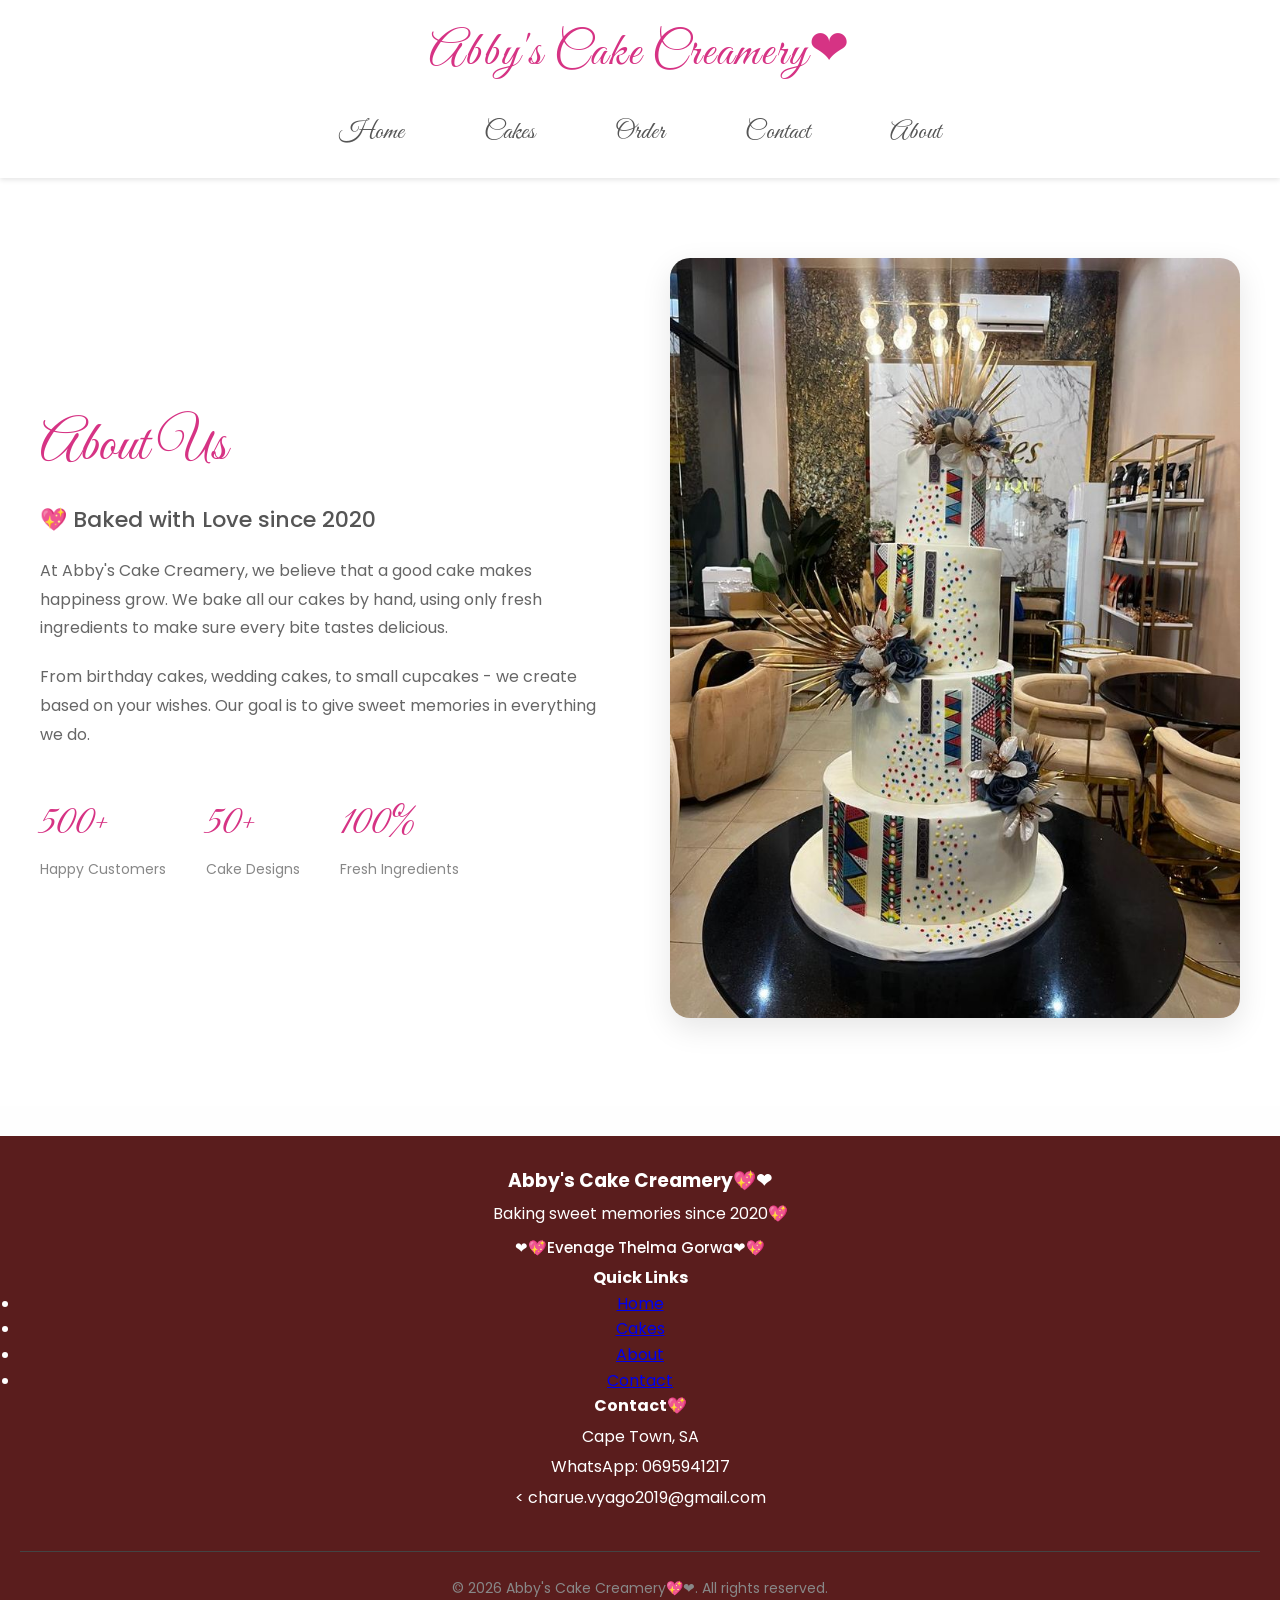
==== about.html @ 20e51cf8 "change" ====
<!DOCTYPE html>
<html lang="en">
<head>
    <meta charset="UTF-8">
    <meta name="viewport" content="width=device-width, initial-scale=1.0">
    <title>Abby's Cake Creamery❤</title>
    
    <!-- Google Fonts -->
    <link href="https://fonts.googleapis.com/css2?family=Great+Vibes&family=Poppins:wght@300;400;500;600&display=swap" rel="stylesheet">
    
    <link rel="stylesheet" href="css/cake.css">
</head>
<body>
    <div id="header-placeholder"></div>

    <main>
        <section class="about-section">
            <div class="about-container">
                
                <div class="about-text">
                    <h2>About Us</h2>
                    <h3>💖 Baked with Love since 2020</h3>
                    <p>
                       At Abby's Cake Creamery, we believe that a good cake makes happiness grow. 
                       We bake all our cakes by hand, using only fresh ingredients to make sure 
                        every bite tastes delicious.</p>

                    <p>From birthday cakes, wedding cakes, to small cupcakes - we create 
                    based on your wishes. Our goal is to give sweet memories in everything we do.</p>
                    
                    <div class="about-stats">
                        <div class="stat">
                            <h4>500+</h4>
                            <p>Happy Customers</p>
                        </div>
                        <div class="stat">
                            <h4>50+</h4>
                            <p>Cake Designs</p>
                        </div>
                        <div class="stat">
                            <h4>100%</h4>
                            <p>Fresh Ingredients</p>
                        </div>
                    </div>
                </div>

                <div class="about-image">
                    <img src="images/culturalWed2.jpeg" alt="Our Baker">
                </div>

            </div>
        </section>
    </main>

    <div id="footer-placeholder"></div>

    <script>
        fetch('components/header.html')
            .then(res => res.text())
            .then(data => document.getElementById('header-placeholder').innerHTML = data);
        
        fetch('components/footer.html')
            .then(res => res.text())
            .then(data => document.getElementById('footer-placeholder').innerHTML = data);
    </script>
</body>
</html>
---- css/cake.css ----
/* =====  STYLES ===== */
* {
    margin: 0;
    padding: 0;
    box-sizing: border-box;
}

title {
    font-family: 'Great Vibes', cursive;
}

body {
    font-family: 'Poppins', sans-serif;
    line-height: 1.6;
    color: #333;
    background-color: #fefefe;
}

.container {
    max-width: 1200px;
    margin: 0 auto;
    padding: 0 20px;
}

/* ===== HEADER ===== */
header {
    background-color: #fff;
    box-shadow: 0 2px 5px rgba(0,0,0,0.1);
    padding: 15px 0;
    position: sticky;
    top: 0;
    z-index: 100;
}

header h1 {
    color: #d63384;
    text-align: center;
    margin-bottom: 10px;
    font-size: 28px;
}


header h1 a {
    font-family: 'Great Vibes', cursive;
    color: #d63384;
    font-size: 48px;
    text-decoration: none;
    letter-spacing: 2px;
    font-weight: 400;
}

nav {
    text-align: center;
}

nav a {
    font-family: 'Great Vibes',cursive;
    text-decoration: none;
    color: #555;
    margin: 0 20px;
    font-weight: 400;
    padding: 10px 18px;
    border-radius: 8px;
    transition: all 0.3s ease;
    font-size: 26px;
    display: inline-block;
}

nav a:hover {
    background-color: #ffe6f0;
    color: #a233d6;
    transform: scale(1.05);
}

nav a.active {
    background-color: #d633c0;
    color: white;
}

/* ===== HERO SECTION ===== */

.hero {
    background: linear-gradient(rgba(0, 0, 0, 0.5), rgba(0, 0, 0, 0.5)), 
                url('../images/hero-cake.jpeg') center/cover no-repeat;
    color: white;
    text-align: center;
    padding: 120px 20px;
    min-height: 500px;
    display: flex;
    align-items: center;
    justify-content: center;
}

.hero-content h2 {
    font-family: 'Great Vibes', cursive;
    font-size: 56px;
    margin-bottom: 15px;
    font-weight: normal;
}

.hero-content p {
    font-family: 'Poppins', sans-serif;
    font-size: 20px;
    margin-bottom: 30px;
}

.btn, .btn-secondary {
    display: inline-block;
    padding: 12px 30px;
    margin: 0 10px;
    border-radius: 25px;
    text-decoration: none;
    font-weight: bold;
    transition: all 0.3s ease;
}

.btn {
    background-color: white;
    color: #d63384;
}

.btn:hover {
    background-color: #ffe6f0;
    transform: translateY(-2px);
}

.btn-secondary {
    background-color: transparent;
    color: white;
    border: 2px solid white;
}

.btn-secondary:hover {
    background-color: white;
    color: #d63384;
}

/* ===== FEATURED CAKES ===== */
.featured {
    padding: 60px 20px;
    text-align: center;
}

.featured h2 {
    font-family: 'Great Vibes' , cursive;
    color: #d63384;
    font-size: 48px;
    margin-bottom: 40px;
    font-weight: normal;
}

.cake-grid {
    display: grid;
    grid-template-columns: repeat(auto-fit, minmax(300px, 1fr));
    gap: 30px;
    max-width: 1200px;
    margin: 0 auto;
}

.cake-card {
    background: white;
    border-radius: 15px;
    box-shadow: 0 5px 15px rgba(0,0,0,0.1);
    overflow: hidden;
    transition: transform 0.3s ease;
}

.cake-card:hover {
    transform: translateY(-5px);
}

.cake-card img {
    width: 100%;
    height: 250px;
    object-fit: cover;
}

.cake-card h3 {
    font-family: 'Great Vibes', cursive;
    color: #333;
    padding: 15px 15px 5px;
    font-size: 28px;
    font-weight: normal;
}

.cake-card .price {
    font-family: 'Poppins' , sans-serif;
    color: #d63384;
    font-size: 20px;
    font-weight: 600;
    padding: 0 15px 15px;
}

.btn-small {
    display: block;
    background-color: #d63384;
    color: white;
    text-align: center;
    padding: 12px;
    text-decoration: none;
    font-weight: bold;
    transition: background 0.3s ease;
}

.btn-small:hover {
    background-color: #b02a5b;
}

/* ===== ABOUT PREVIEW ===== */
.about-preview {
    background-color: #fff5f8;
    padding: 60px 20px;
    text-align: center;
}

.about-preview h2 {
    font-family: 'Great Vibes', cursive;
    color: #d63384;
    font-size: 36px;
    margin-bottom: 40px;
    font-weight: normal;
}

.features {
    display: grid;
    grid-template-columns: repeat(auto-fit, minmax(250px, 1fr));
    gap: 30px;
    max-width: 1000px;
    margin: 0 auto;
}

.feature {
    background: white;
    padding: 30px;
    border-radius: 10px;
    box-shadow: 0 3px 10px rgba(0,0,0,0.1);
}

.feature h3 {
    font-family: 'Great Vibes', cursive;
    color: #d63384;
    margin-bottom: 10px;
    font-size: 20px;
}

/* ===== FOOTER ===== */
footer {
    background-color: #5a1d1d;
    color: white;
    text-align: center;
    padding: 30px 20px;
    margin-top: 30px;
}

footer p {
    margin: 5px 0;
}

.datetime {
    margin-top: 10px;
    font-size: 14px;
    color: #ccc;
    font-style: italic;
}

/* ===== MOBILE RESPONSIVE ===== */
@media (max-width: 768px) {
    .hero-content h2 {
        font-size: 32px;
    }
    
    nav a {
        display: block;
        margin: 5px 0;
    }
    
    .btn, .btn-secondary {
        display: block;
        margin: 10px auto;
        max-width: 200px;
    }
    
    .hero {
        padding: 60px 20px;
    }
}

/* ===== CAKE PAGE STYLES ===== */
.page-header {
    background: linear-gradient(rgba(214, 51, 132, 0.9), rgba(214, 51, 132, 0.9));
    color: white;
    text-align: center;
    padding: 60px 20px;
}

.page-header h2 {
    font-family: 'Great Vibes', cursive;
    font-size: 50px;
    margin-bottom: 10px;
    font-weight: normal;
}

.page-header p {
    font-size: 18px;
}

.filters {
    padding: 30px 20px;
    background-color: #fff5f8;
}

.filters .container {
    display: flex;
    gap: 20px;
    justify-content: center;
    flex-wrap: wrap;
}

#searchInput, #categoryFilter {
    padding: 12px 20px;
    border: 2px solid #d63384;
    border-radius: 25px;
    font-size: 16px;
    width: 250px;
    outline: none;
}

#searchInput:focus, #categoryFilter:focus {
    border-color: #b02a5b;
}

.all-cakes {
    padding: 40px 20px;
    min-height: 400px;
}

.category {
    color: #777;
    font-size: 14px;
    padding: 0 15px 10px;
    font-style: italic;
}

@media (max-width: 768px) {
    #searchInput, #categoryFilter {
        width: 100%;
    }
}

/* Order Page */
.order-section {
    padding: 40px 20px;
}

.order-grid {
    display: grid;
    grid-template-columns: 1fr 1fr;
    gap: 40px;
    max-width: 1000px;
    margin: 0 auto;
}

.order-cake-info img {
    width: 100%;
    border-radius: 10px;
    box-shadow: 0 4px 8px rgba(0,0,0,0.1);
}

.order-cake-info h3 { 
    font-family: 'Great Vibes', cursive;
    color: #d63384;
    font-size: 36px;
    margin: 15px 0 10px;
    font-weight: normal;
}

.order-form {
    background: white;
    padding: 30px;
    border-radius: 10px;
    box-shadow: 0 4px 8px rgba(0,0,0,0.1);
}

.order-form h3 {
    font-family: 'Great Vibes', cursive;
    color: #d63384;
    margin-bottom: 20px;
    font-size: 32px;
    font-weight: normal;
}

.feature p, .btn, .btn-small, .order-form, .order-form-input, .order-form textarea, footer{
    font-family: 'Poppins',sans-serif;
}

.order-form label {
    display: block;
    margin-top: 15px;
    margin-bottom: 5px;
    font-weight: bold;
    color: #333;
}

.order-form input,
.order-form textarea {
    width: 100%;
    padding: 10px;
    border: 2px solid #f8d7da;
    border-radius: 5px;
    font-size: 16px;
    box-sizing: border-box;
}

.order-form input:focus,
.order-form textarea:focus {
    outline: none;
    border-color: #d63384;
}

.order-form .btn {
    width: 100%;
    margin-top: 20px;
    padding: 15px;
    font-size: 18px;
}

.desc {
    color: #666;
    line-height: 1.6;
    margin-top: 10px;
}

/* CONTACT PAGE */
.contact-section {
    padding: 80px 20px;
    background: #fff9fb;
}

.contact-container {
    max-width: 1200px;
    margin: 0 auto;
    display: grid;
    grid-template-columns: 1fr 1fr;
    gap: 50px;
    align-items: start;
}

.contact-info h2 {
    font-family: 'Great Vibes', cursive;
    font-size: 48px;
    color: #d63384;
    margin-bottom: 20px;
    font-weight: normal;
}

.contact-info p {
    font-family: 'Poppins', sans-serif;
    font-size: 16px;
    color: #555;
    line-height: 1.6;
}

.info-item {
    margin-top: 30px;
}

.info-item h3 {
    font-family: 'Poppins', sans-serif;
    font-size: 20px;
    color: #d63384;
    margin-bottom: 8px;
}

.contact-map iframe {
    box-shadow: 0 8px 20px rgba(0,0,0,0.1);
}

/* ABOUT PAGE */
.about-section {
    padding: 80px 20px;
    background: white;
}

.about-container {
    max-width: 1200px;
    margin: 0 auto;
    display: grid;
    grid-template-columns: 1fr 1fr;
    gap: 60px;
    align-items: center;
}

.about-text h2 {
    font-family: 'Great Vibes', cursive;
    font-size: 56px;
    color: #d63384;
    margin-bottom: 10px;
    font-weight: normal;
}

.about-text h3 {
    font-family: 'Poppins', sans-serif;
    font-size: 22px;
    color: #555;
    margin-bottom: 20px;
    font-weight: 500;
}

.about-text p {
    font-family: 'Poppins', sans-serif;
    font-size: 16px;
    color: #666;
    line-height: 1.8;
    margin-bottom: 20px;
}

.about-stats {
    display: flex;
    gap: 40px;
    margin-top: 40px;
}

.stat h4 {
    font-family: 'Great Vibes', cursive;
    font-size: 42px;
    color: #d63384;
    margin: 0;
    font-weight: normal;
}

.stat p {
    font-size: 14px;
    margin: 0;
    color: #888;
}

.about-image img {
    width: 100%;
    border-radius: 20px;
    box-shadow: 0 10px 30px rgba(0,0,0,0.1);
}

.footer-name {
    font-size: 15px;
    font-weight: 500;
    color: white;
    margin-top: 10px;
}

.footer-col i {
    color: #ff8ac7;
    margin-right: 8px;
}

.footer-bottom {
    text-align: center;
    margin-top: 40px;
    padding-top: 20px;
    border-top: 1px solid #444;
    color: #888;
    font-size: 14px;
}

.datetime {
    margin-top: 5px;
    font-size: 13px;
    color: #aaa;
}

/* Mobile */
@media (max-width: 768px) {
    .about-container {
        grid-template-columns: 1fr;
    }
    .about-stats {
        justify-content: space-between;
    }
}
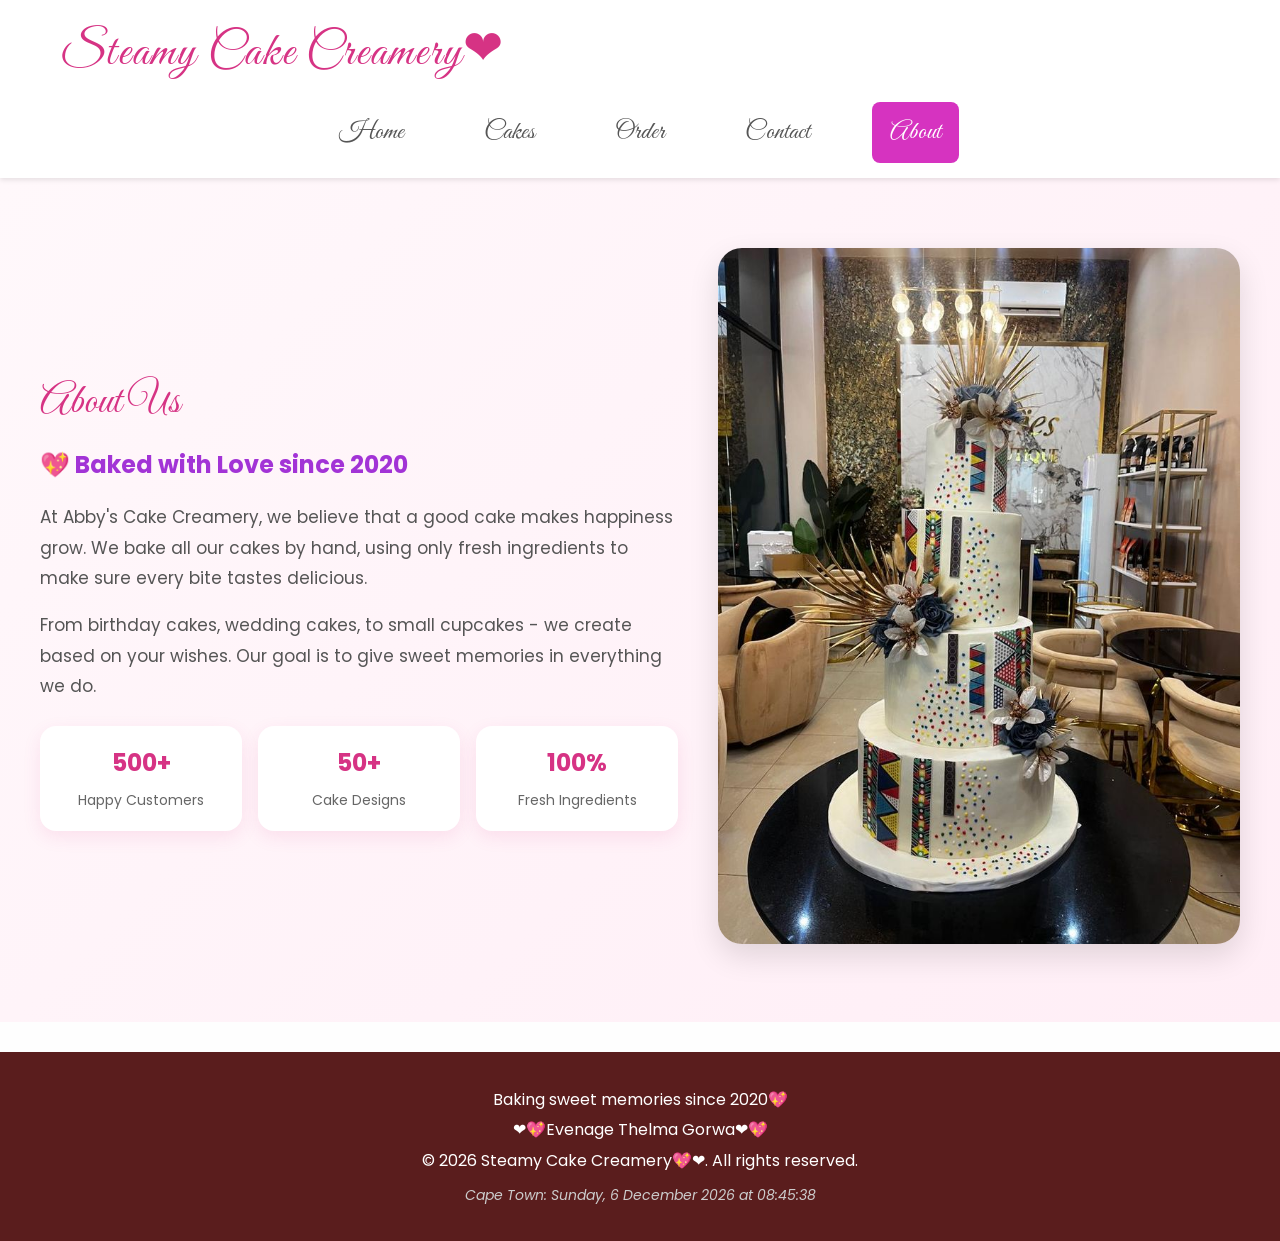
==== commit 71772418: "changes" ====
--- a/about.html
+++ b/about.html
@@ -3,7 +3,7 @@
 <head>
     <meta charset="UTF-8">
     <meta name="viewport" content="width=device-width, initial-scale=1.0">
-    <title>Abby's Cake Creamery❤</title>
+    <title>Steamy Cake Creamery❤</title>
     
     <!-- Google Fonts -->
     <link href="https://fonts.googleapis.com/css2?family=Great+Vibes&family=Poppins:wght@300;400;500;600&display=swap" rel="stylesheet">
@@ -20,8 +20,7 @@
                 <div class="about-text">
                     <h2>About Us</h2>
                     <h3>💖 Baked with Love since 2020</h3>
-                    <p>
-                       At Abby's Cake Creamery, we believe that a good cake makes happiness grow. 
+                    <p>At Abby's Cake Creamery, we believe that a good cake makes happiness grow. 
                        We bake all our cakes by hand, using only fresh ingredients to make sure 
                         every bite tastes delicious.</p>
 
@@ -63,5 +62,6 @@
             .then(res => res.text())
             .then(data => document.getElementById('footer-placeholder').innerHTML = data);
     </script>
+    <script src="js/main.js"></script>
 </body>
 </html>
--- a/css/cake.css
+++ b/css/cake.css
@@ -32,13 +32,18 @@
     z-index: 100;
 }
 
+.header-top {
+    display: flex;
+    justify-content: space-between;
+    align-items: center;
+}
+
 header h1 {
     color: #d63384;
     text-align: center;
     margin-bottom: 10px;
     font-size: 28px;
 }
-
 
 header h1 a {
     font-family: 'Great Vibes', cursive;
@@ -77,8 +82,40 @@
     color: white;
 }
 
+/* ===== HAMBURGER MENU ===== */
+.hamburger {
+    display: none;
+    flex-direction: column;
+    justify-content: space-between;
+    width: 30px;
+    height: 22px;
+    background: transparent;
+    border: none;
+    cursor: pointer;
+    padding: 0;
+    z-index: 101;
+}
+
+.hamburger span {
+    display: block;
+    height: 3px;
+    width: 100%;
+    background-color: #d63384;
+    border-radius: 2px;
+    transition: all 0.3s ease;
+}
+
+.hamburger.active span:nth-child(1) {
+    transform: rotate(45deg) translate(5px, 5px);
+}
+.hamburger.active span:nth-child(2) {
+    opacity: 0;
+}
+.hamburger.active span:nth-child(3) {
+    transform: rotate(-45deg) translate(7px, -6px);
+}
+
 /* ===== HERO SECTION ===== */
-
 .hero {
     background: linear-gradient(rgba(0, 0, 0, 0.5), rgba(0, 0, 0, 0.5)), 
                 url('../images/hero-cake.jpeg') center/cover no-repeat;
@@ -169,6 +206,12 @@
     transform: translateY(-5px);
 }
 
+.cake-card.selected-cake {
+    border: 3px solid #d63384;
+    box-shadow: 0 0 0 6px rgba(214, 51, 132, 0.15);
+    transform: translateY(-5px);
+}
+
 .cake-card img {
     width: 100%;
     height: 250px;
@@ -219,6 +262,153 @@
     font-size: 36px;
     margin-bottom: 40px;
     font-weight: normal;
+}
+
+/* ===== CAKE PAGE HEADER ===== */
+.page-header {
+    text-align: center;
+    padding: 50px 20px 20px;
+}
+
+.page-header h2 {
+    font-family: 'Great Vibes', cursive;
+    color: #d63384;
+    font-size: 42px;
+    margin-bottom: 10px;
+    font-weight: normal;
+}
+
+.page-header p {
+    color: #666;
+    font-size: 18px;
+}
+
+.filters {
+    padding: 10px 20px 30px;
+}
+
+.filters .container {
+    display: flex;
+    justify-content: center;
+    align-items: center;
+    gap: 15px;
+    flex-wrap: wrap;
+}
+
+.filters input,
+.filters select {
+    padding: 12px 16px;
+    border: 1px solid #e2c8d8;
+    border-radius: 12px;
+    min-width: 240px;
+    font-size: 15px;
+}
+
+/* ===== ORDER PAGE ===== */
+.order-section {
+    padding: 60px 20px;
+    background-color: #fff5f8;
+}
+
+.order-grid {
+    display: grid;
+    grid-template-columns: 1fr 1fr;
+    gap: 40px;
+    max-width: 1200px;
+    margin: 0 auto;
+    align-items: start;
+}
+
+.order-cake-info,
+.order-form {
+    background: white;
+    border-radius: 24px;
+    padding: 30px;
+    box-shadow: 0 10px 30px rgba(0,0,0,0.08);
+}
+
+.order-cake-info {
+    display: flex;
+    flex-direction: column;
+    gap: 20px;
+}
+
+.order-cake-info p {
+    font-size: 18px;
+    color: #555;
+}
+
+.order-cake-info img {
+    width: 100%;
+    border-radius: 20px;
+    object-fit: cover;
+    min-height: 320px;
+}
+
+.order-form h3 {
+    font-family: 'Great Vibes', cursive;
+    color: #d63384;
+    font-size: 34px;
+    margin-bottom: 24px;
+}
+
+.order-form label {
+    display: block;
+    margin-bottom: 8px;
+    color: #333;
+    font-weight: 600;
+}
+
+.order-form input,
+.order-form select,
+.order-form textarea {
+    width: 100%;
+    padding: 14px 16px;
+    border-radius: 14px;
+    border: 1px solid #e4e4e4;
+    background: #fafafa;
+    font-size: 16px;
+    color: #333;
+    margin-bottom: 18px;
+}
+
+.order-form select {
+    appearance: none;
+    background-image: linear-gradient(45deg, transparent 50%, #d63384 50%), linear-gradient(135deg, #d63384 50%, transparent 50%);
+    background-position: calc(100% - 20px) calc(1em + 2px), calc(100% - 15px) calc(1em + 2px);
+    background-size: 5px 5px, 5px 5px;
+    background-repeat: no-repeat;
+}
+
+.order-form button {
+    width: 100%;
+    padding: 16px;
+    border-radius: 18px;
+    font-size: 18px;
+    letter-spacing: 0.5px;
+}
+
+.order-cake-info .price,
+.order-cake-info .category,
+.order-cake-info .desc {
+    color: #555;
+    line-height: 1.6;
+}
+
+@media (max-width: 992px) {
+    .order-grid {
+        grid-template-columns: 1fr;
+    }
+}
+
+@media (max-width: 768px) {
+    .order-section {
+        padding: 40px 20px;
+    }
+
+    .order-form h3 {
+        font-size: 30px;
+    }
 }
 
 .features {
@@ -263,15 +453,44 @@
     font-style: italic;
 }
 
-/* ===== MOBILE RESPONSIVE ===== */
+/* ===== MOBILE RESPONSIVE - MOVED TO END ===== */
 @media (max-width: 768px) {
+    .header-top {
+        padding: 0 20px;
+    }
+
+    header h1 a {
+        font-size: 36px;
+    }
+
+    /* Show hamburger, hide nav */
+    .hamburger {
+        display: flex;
+    }
+
+    nav {
+        display: none;
+        position: absolute;
+        top: 100%;
+        left: 0;
+        width: 100%;
+        background: #fff;
+        box-shadow: 0 5px 10px rgba(0,0,0,0.1);
+        padding: 20px 0;
+    }
+
+    nav.show {
+        display: block;
+    }
+
+    nav a {
+        display: block;
+        margin: 10px 0;
+        font-size: 22px;
+    }
+    
     .hero-content h2 {
         font-size: 32px;
-    }
-    
-    nav a {
-        display: block;
-        margin: 5px 0;
     }
     
     .btn, .btn-secondary {
@@ -283,296 +502,201 @@
     .hero {
         padding: 60px 20px;
     }
-}
-
-/* ===== CAKE PAGE STYLES ===== */
-.page-header {
-    background: linear-gradient(rgba(214, 51, 132, 0.9), rgba(214, 51, 132, 0.9));
-    color: white;
-    text-align: center;
-    padding: 60px 20px;
-}
-
-.page-header h2 {
-    font-family: 'Great Vibes', cursive;
-    font-size: 50px;
+
+    /* CAKES SIDE BY SIDE ON MOBILE */
+    .cake-grid {
+        grid-template-columns: repeat(2, 1fr);
+        gap: 15px;
+    }
+
+    .cake-card img {
+        height: 180px;
+    }
+
+    .cake-card h3 {
+        font-size: 22px;
+    }
+
+    .featured h2 {
+        font-size: 36px;
+    }
+
+    .features {
+        grid-template-columns: 1fr;
+    }
+}
+
+/* ===== ABOUT SECTION ===== */
+.about-section {
+    padding: 70px 20px;
+    background: linear-gradient(135deg, #fff8fb 0%, #ffeef6 100%);
+}
+
+.about-container {
+    max-width: 1200px;
+    margin: 0 auto;
+    display: grid;
+    grid-template-columns: 1.1fr 0.9fr;
+    gap: 40px;
+    align-items: center;
+}
+
+.about-text h2 {
+    font-family: 'Great Vibes', cursive;
+    color: #d63384;
+    font-size: 42px;
     margin-bottom: 10px;
     font-weight: normal;
 }
 
-.page-header p {
-    font-size: 18px;
-}
-
-.filters {
-    padding: 30px 20px;
+.about-text h3 {
+    font-size: 24px;
+    color: #a233d6;
+    margin-bottom: 18px;
+}
+
+.about-text p {
+    font-size: 17px;
+    color: #555;
+    line-height: 1.8;
+    margin-bottom: 16px;
+}
+
+.about-stats {
+    display: grid;
+    grid-template-columns: repeat(3, 1fr);
+    gap: 16px;
+    margin-top: 24px;
+}
+
+.stat {
+    background: white;
+    padding: 18px;
+    border-radius: 16px;
+    text-align: center;
+    box-shadow: 0 6px 18px rgba(214, 51, 132, 0.1);
+}
+
+.stat h4 {
+    font-size: 24px;
+    color: #d63384;
+    margin-bottom: 6px;
+}
+
+.stat p {
+    margin-bottom: 0;
+    font-size: 14px;
+    color: #666;
+}
+
+.about-image img {
+    width: 100%;
+    border-radius: 24px;
+    box-shadow: 0 12px 30px rgba(0,0,0,0.12);
+    object-fit: cover;
+    min-height: 420px;
+}
+
+@media (max-width: 768px) {
+    .about-container {
+        grid-template-columns: 1fr;
+    }
+
+    .about-stats {
+        grid-template-columns: 1fr;
+    }
+}
+
+/* ===== CONTACT SECTION ===== */
+.contact-section {
+    padding: 60px 20px;
     background-color: #fff5f8;
-}
-
-.filters .container {
-    display: flex;
-    gap: 20px;
-    justify-content: center;
-    flex-wrap: wrap;
-}
-
-#searchInput, #categoryFilter {
-    padding: 12px 20px;
-    border: 2px solid #d63384;
-    border-radius: 25px;
-    font-size: 16px;
-    width: 250px;
-    outline: none;
-}
-
-#searchInput:focus, #categoryFilter:focus {
-    border-color: #b02a5b;
-}
-
-.all-cakes {
-    padding: 40px 20px;
-    min-height: 400px;
-}
-
-.category {
-    color: #777;
-    font-size: 14px;
-    padding: 0 15px 10px;
-    font-style: italic;
-}
-
-@media (max-width: 768px) {
-    #searchInput, #categoryFilter {
-        width: 100%;
-    }
-}
-
-/* Order Page */
-.order-section {
-    padding: 40px 20px;
-}
-
-.order-grid {
-    display: grid;
-    grid-template-columns: 1fr 1fr;
-    gap: 40px;
-    max-width: 1000px;
-    margin: 0 auto;
-}
-
-.order-cake-info img {
-    width: 100%;
-    border-radius: 10px;
-    box-shadow: 0 4px 8px rgba(0,0,0,0.1);
-}
-
-.order-cake-info h3 { 
-    font-family: 'Great Vibes', cursive;
-    color: #d63384;
-    font-size: 36px;
-    margin: 15px 0 10px;
-    font-weight: normal;
-}
-
-.order-form {
-    background: white;
-    padding: 30px;
-    border-radius: 10px;
-    box-shadow: 0 4px 8px rgba(0,0,0,0.1);
-}
-
-.order-form h3 {
-    font-family: 'Great Vibes', cursive;
-    color: #d63384;
-    margin-bottom: 20px;
-    font-size: 32px;
-    font-weight: normal;
-}
-
-.feature p, .btn, .btn-small, .order-form, .order-form-input, .order-form textarea, footer{
-    font-family: 'Poppins',sans-serif;
-}
-
-.order-form label {
-    display: block;
-    margin-top: 15px;
-    margin-bottom: 5px;
-    font-weight: bold;
-    color: #333;
-}
-
-.order-form input,
-.order-form textarea {
-    width: 100%;
-    padding: 10px;
-    border: 2px solid #f8d7da;
-    border-radius: 5px;
-    font-size: 16px;
-    box-sizing: border-box;
-}
-
-.order-form input:focus,
-.order-form textarea:focus {
-    outline: none;
-    border-color: #d63384;
-}
-
-.order-form .btn {
-    width: 100%;
-    margin-top: 20px;
-    padding: 15px;
-    font-size: 18px;
-}
-
-.desc {
-    color: #666;
-    line-height: 1.6;
-    margin-top: 10px;
-}
-
-/* CONTACT PAGE */
-.contact-section {
-    padding: 80px 20px;
-    background: #fff9fb;
 }
 
 .contact-container {
     max-width: 1200px;
     margin: 0 auto;
     display: grid;
-    grid-template-columns: 1fr 1fr;
-    gap: 50px;
+    grid-template-columns: 1fr 1fr; /* 2 columns side by side */
+    gap: 40px;
     align-items: start;
 }
 
 .contact-info h2 {
     font-family: 'Great Vibes', cursive;
-    font-size: 48px;
-    color: #d63384;
+    color: #d63384;
+    font-size: 42px;
+    margin-bottom: 15px;
+}
+
+.contact-info > p {
+    font-size: 18px;
+    margin-bottom: 30px;
+    color: #555;
+}
+
+.info-item {
+    background: white;
+    padding: 20px;
+    border-radius: 12px;
+    box-shadow: 0 3px 10px rgba(0,0,0,0.08);
     margin-bottom: 20px;
-    font-weight: normal;
-}
-
-.contact-info p {
-    font-family: 'Poppins', sans-serif;
+    transition: transform 0.3s ease;
+}
+
+.info-item:hover {
+    transform: translateY(-3px);
+}
+
+.info-item h3 {
+    font-family: 'Great Vibes', cursive;
+    color: #d63384;
+    font-size: 24px;
+    margin-bottom: 8px;
+}
+
+.info-item p {
     font-size: 16px;
-    color: #555;
-    line-height: 1.6;
-}
-
-.info-item {
-    margin-top: 30px;
-}
-
-.info-item h3 {
-    font-family: 'Poppins', sans-serif;
-    font-size: 20px;
-    color: #d63384;
-    margin-bottom: 8px;
-}
-
+    line-height: 1.8;
+    color: #333;
+}
+
+/* Google Map */
 .contact-map iframe {
-    box-shadow: 0 8px 20px rgba(0,0,0,0.1);
-}
-
-/* ABOUT PAGE */
-.about-section {
-    padding: 80px 20px;
-    background: white;
-}
-
-.about-container {
-    max-width: 1200px;
-    margin: 0 auto;
-    display: grid;
-    grid-template-columns: 1fr 1fr;
-    gap: 60px;
-    align-items: center;
-}
-
-.about-text h2 {
-    font-family: 'Great Vibes', cursive;
-    font-size: 56px;
-    color: #d63384;
-    margin-bottom: 10px;
-    font-weight: normal;
-}
-
-.about-text h3 {
-    font-family: 'Poppins', sans-serif;
-    font-size: 22px;
-    color: #555;
-    margin-bottom: 20px;
-    font-weight: 500;
-}
-
-.about-text p {
-    font-family: 'Poppins', sans-serif;
-    font-size: 16px;
-    color: #666;
-    line-height: 1.8;
-    margin-bottom: 20px;
-}
-
-.about-stats {
-    display: flex;
-    gap: 40px;
-    margin-top: 40px;
-}
-
-.stat h4 {
-    font-family: 'Great Vibes', cursive;
-    font-size: 42px;
-    color: #d63384;
-    margin: 0;
-    font-weight: normal;
-}
-
-.stat p {
-    font-size: 14px;
-    margin: 0;
-    color: #888;
-}
-
-.about-image img {
     width: 100%;
-    border-radius: 20px;
-    box-shadow: 0 10px 30px rgba(0,0,0,0.1);
-}
-
-.footer-name {
-    font-size: 15px;
-    font-weight: 500;
-    color: white;
-    margin-top: 10px;
-}
-
-.footer-col i {
-    color: #ff8ac7;
-    margin-right: 8px;
-}
-
-.footer-bottom {
-    text-align: center;
-    margin-top: 40px;
-    padding-top: 20px;
-    border-top: 1px solid #444;
-    color: #888;
-    font-size: 14px;
-}
-
-.datetime {
-    margin-top: 5px;
-    font-size: 13px;
-    color: #aaa;
-}
-
-/* Mobile */
+    height: 100%;
+    min-height: 450px;
+    border-radius: 15px;
+    box-shadow: 0 5px 15px rgba(0,0,0,0.1);
+}
+
+/* ===== MOBILE RESPONSIVE - MOVED TO END ===== */
 @media (max-width: 768px) {
-    .about-container {
-        grid-template-columns: 1fr;
-    }
-    .about-stats {
-        justify-content: space-between;
+    /* ... keep all your other mobile rules ... */
+
+    /* CONTACT STACK ON MOBILE */
+    .contact-container {
+        grid-template-columns: 1fr; /* stack them */
+        gap: 30px;
+    }
+
+    .contact-info h2 {
+        font-size: 36px;
+        text-align: center;
+    }
+
+    .contact-map iframe {
+        min-height: 300px; /* shorter on mobile */
+    }
+
+    /* Make info items 2 per row on mobile if you want */
+    .contact-info {
+        display: grid;
+        grid-template-columns: repeat(2, 1fr);
+        gap: 15px;
+    }
+    .contact-info h2, .contact-info > p {
+        grid-column: 1 / -1; /* title spans both columns */
+        text-align: center;
     }
 }
